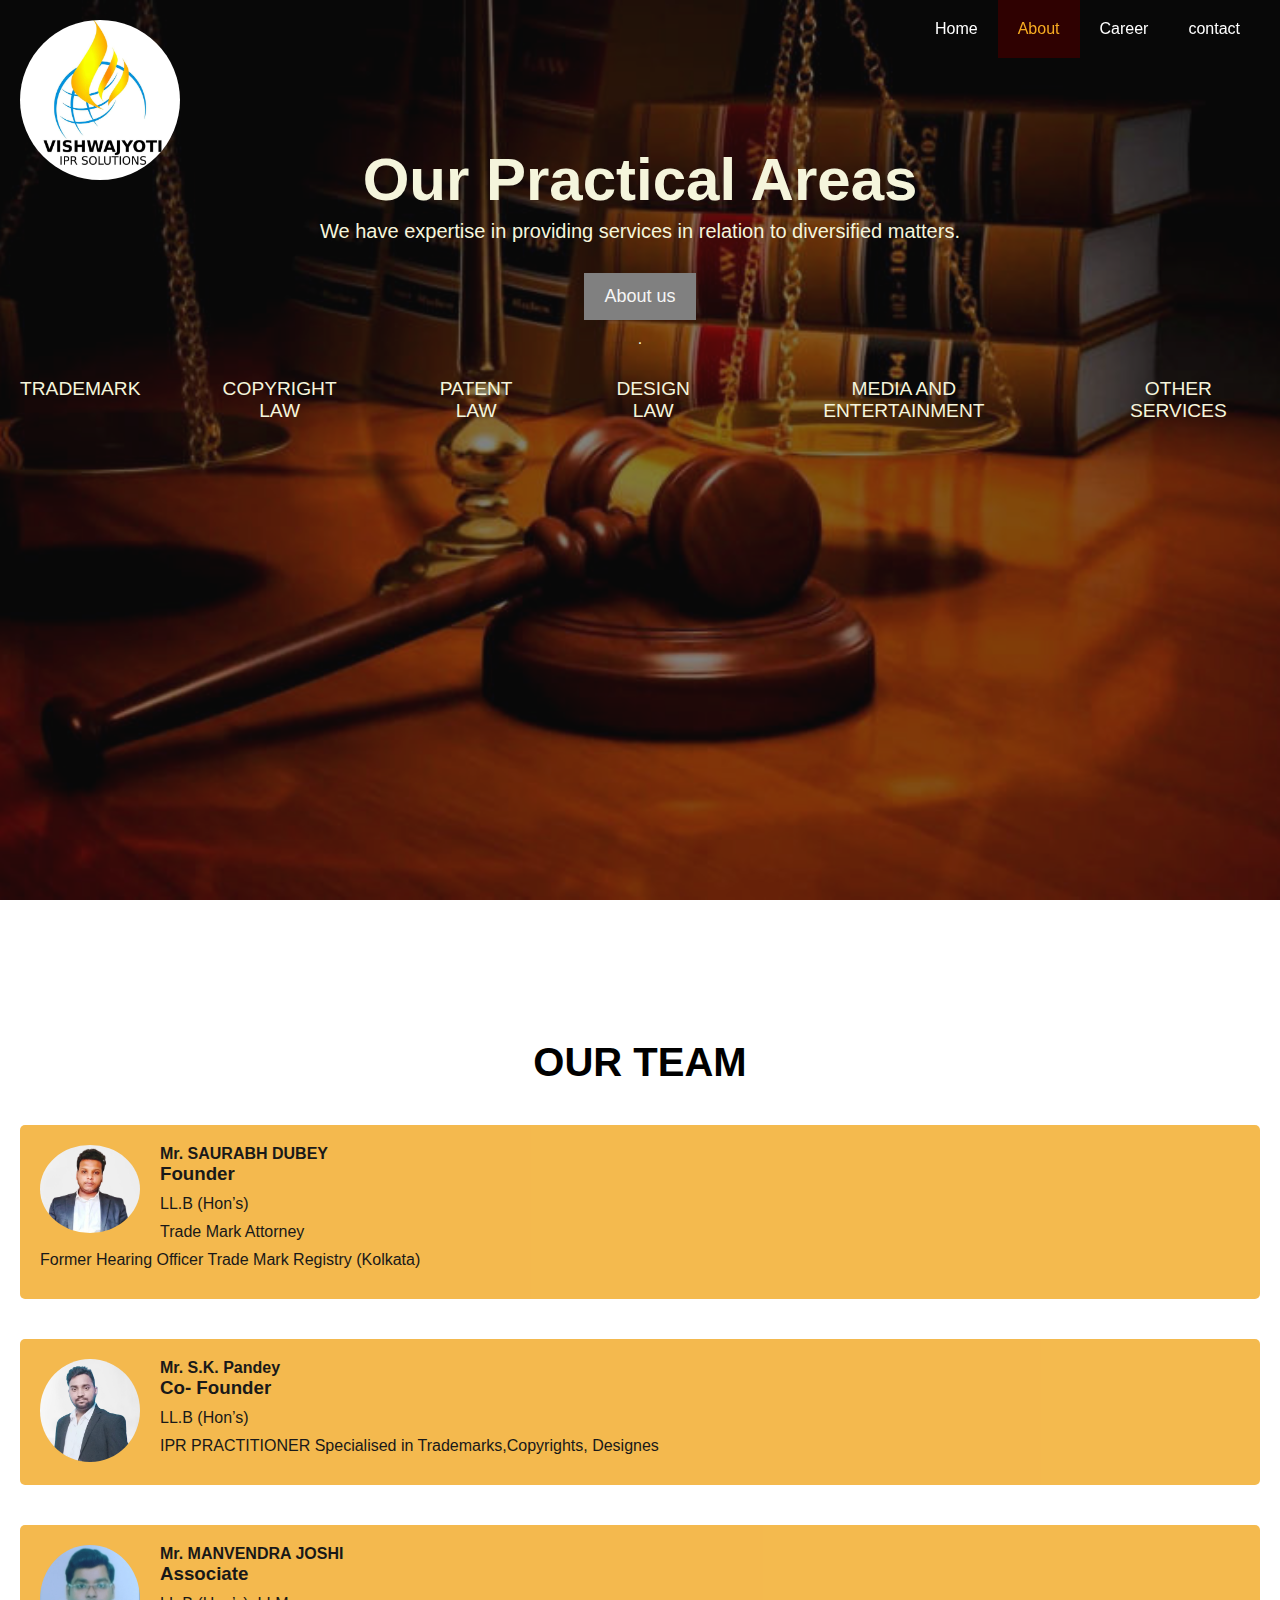
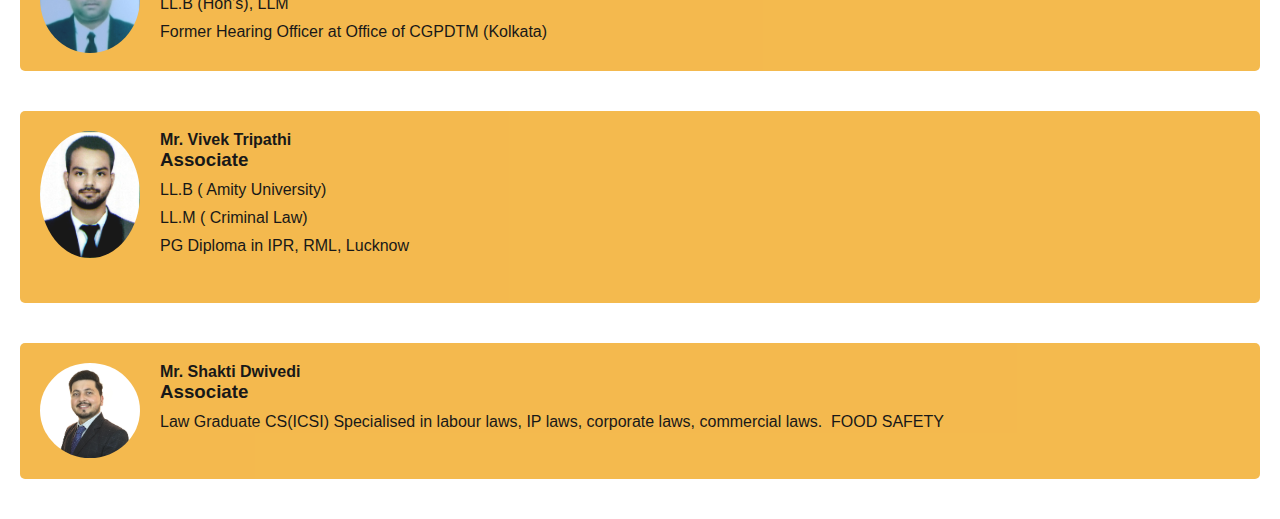
==== about.html @ 02990ebb "about updated" ====
<!DOCTYPE html>
<html lang="en">
  <head>
    <meta charset="UTF-8" />
    <meta http-equiv="X-UA-Compatible" content="IE=edge" />
    <meta name="viewport" content="width=device-width, initial-scale=1.0" />
    <title>VishwaJyoti IPR Solutions</title>
    <link rel="stylesheet" href="css/styles.css" />
  </head>
  <body>
    <header>
      <nav id="navbar">
        <div class="container">
          <h1 class="logo">
            
            <a href="index.html"><img src="./Images/Ipr_logo.jpg" alt="" id="ipr"></a>
          </h1>
          <ul>
            <li>
              <a href="index.html" >Home</a>
            </li>
            <li>
              <a href="about.html" class="current">About</a>
            </li>

            <li>
              <a href="career.html">Career</a>
            </li>

            <li>
              <a href="contact.html">contact</a>
            </li>
          </ul>
        </div>
      </nav>
    </header>

    <section id="first-section">
      <div class="bg-image2">
        <div id="showcase1">
          <div class="container">
            <div class="showcase-content">
              <h1><span class="text-primary4">Our Practical </span>Areas</h1>
              <p class="lead">
                We have expertise in providing services in relation to diversified matters.  
              </p>

              <a class="btn" href="about.html">About us</a>

              <p>.</p>
              <div id="tdm">
                <div>
                  
                    <ul style="list-style: none;">
                      <div id="abt">
                        <div>
                          <li>TRADEMARK</li><span id="sp1">Protection of brand names, logos, and other distinctive identifiers.
                          Trademark infringement and passing off.
                          Trademark registration and renewal.
                          Trademark licensing and assignments.
                          </span>
                        </div>

                        <div>
                          <li>COPYRIGHT LAW</li><span id="sp2">Protection of original works, including literary, musical, dramatic, artistic, and audiovisual works.
                            Copyright infringement and remedies.
                            Fair use and fair dealing doctrines.
                            Copyright licensing and assignments.
                            Moral rights of authors.
                            </span>
                        </div>
                        <div>
                           <li>PATENT LAW</li><span id="sp3">Protection of inventions and processes.
                            Patent infringement and remedies.
                            Patent applications and prosecution.
                            Patent licensing and assignments.
                            </span>
                          </div>
                        <div>
                          <li>DESIGN LAW</li><span id="sp4"> Design law protects a product's unique look from unauthorized copying. It promotes innovation by granting exclusive rights, ensuring creators can profit from their designs while encouraging fair competition.</span>
                        </div>
                        <div><li>MEDIA AND ENTERTAINMENT</li>
                            <div>
                                <ul id="ult">
                                  <li>Advertising Law</li>
                                  <li>Defamation and Privacy Law</li>
                                  <li>Censorship and Freedom of Expression </li>
                                  <li>Media Regulation and Policy</li>
                                  <li>Media Contracts and Agreements</li>
                                  <li>International Media Law</li>
                                </ul>
                           </div>
                        </div>
                        
                        <div> <li>OTHER SERVICES</li></div>
                      </div>
                   
                     </ul>
                 
                </div>
               
              </div>
             
             
            </div>
          </div>
        </div>
      </div>
    </section>

    <div class="clear-floats"></div>

    <section id="testimonials"> 
      <div class="container">
        <h2 class="heading-1">OUR TEAM
          </h2>
          <div id="">
            <div class="testimonial bg-primary" style="height:300%;">
              <img src="./Images/saurabh_pic_pr.png" alt="Person-1"> <h4>Mr. SAURABH DUBEY</h4><h3>Founder </h3>
              <p>LL.B (Hon’s)</p><p> Trade Mark Attorney </p>
              <p>Former Hearing Officer Trade Mark Registry (Kolkata)               
                </p>
               
            </div>
          

            <div class="testimonial bg-primary" style="height:300%;">
              <img src="./Images/sarvesh_pic_pr2.png" alt="Person-1"> <h4>Mr. S.K. Pandey </h4><h3>Co- Founder </h3>
              <p>LL.B (Hon’s)</p>
              <p>IPR PRACTITIONER Specialised in Trademarks,Copyrights, Designes                
                </p>
                
            </div>

            <div class="testimonial bg-primary" style="height:300%;">
              <img src="./Images/manvinder_pic_pr.jpg" alt="Person-1"> <h4>Mr. MANVENDRA JOSHI </h4><h3>Associate </h3>
              <p>LL.B (Hon’s), LLM </p>
              <p>Former Hearing Officer at Office of CGPDTM (Kolkata)               
                </p>
               
            </div>

            <div class="testimonial bg-primary" style="height:300%;">
              <img src="./Images/vivek_profile_pic.png" alt="Person-1"> <h4>Mr. Vivek Tripathi </h4><h3>Associate </h3>
              <p> LL.B ( Amity University)
                </p> <p>LL.M ( Criminal Law)
                </p> <p> PG Diploma in IPR, RML, Lucknow</p>
                
                <br>
            </div>

            <div class="testimonial bg-primary" style="height:300%;">
              <img src="./Images/shakti_pic_pr.jpg" alt="Person-1"> <h4>Mr. Shakti Dwivedi </h4><h3>Associate </h3>
              <p>Law Graduate 
                CS(ICSI) 
                Specialised in labour laws, IP laws, corporate laws, commercial laws. 
                FOOD SAFETY
                </p>
                <br>
            </div>

            <!-- end -->
          </div>
        
      </div>

    </section>

    

    <div class="clear-floats"></div>
    
    <!-- <div>
      <footer id="main-footer1">
        <p>Hotel Ankit IT &copy; 2022, All Rights Reserved</p> Shakti Dwivedi

      </footer> 7A Mohan puram, meharwan Singh purwa mardanpura, Kanpur 208021
    </div> -->
   

  </body>
</html>
---- css/styles.css ----
* {
  margin: 0;
  padding: 0;
  box-sizing: border-box;
}
html,
body {
  font-family: Arial, Helvetica, sans-serif;
}

a {
  color: blue;
  text-decoration: none;
}

h1 {
  padding-bottom: 20px;
}

p {
  margin: 10px 0;
}

.text-primary {
  color: rgb(243, 178, 59);
}

.lead {
  font-size: 20px;
}

.btn {
  color: whitesmoke;
  display: inline-block;
  background-color: gray;
  padding: 13px 20px;
  border: none;
  cursor: pointer;
  font-size: 18px;
}

.btn:hover {
  background-color: rgb(63, 61, 61);
  color: orange;
}

.container {
  margin: auto;
  max-width: 100%;
  padding: 0 20px;
  overflow: auto;
}

.py-1 {
padding: 10px 0;
}

.py-2 {
padding: 20px 0;
}

.py-3 {
padding: 30px 0;
}

.heading-1 {
  font-size: 40px;
}








/* Navbar styles */
#navbar {
  
  color: yellowgreen;
  overflow: auto;
  position: fixed;
  width: 100%;
  
}

#navbar a {
  color: white;
}

#navbar h1 {
  float: left;
  padding-top: 20px;
}

#navbar ul {
  list-style: none;
  float: right;
}

#navbar ul li {
  float: left;
}

#navbar ul li a {
  display: block;
  padding: 20px;
  text-align: center;
}

#navbar ul li a:hover,
#navbar ul li a.current {
  background: rgb(47, 1, 1);
  color: rgb(247, 172, 33);
}

.bg-image {
  height: 80rem;
  
  /*  background: url('../Images/bg-1.jpg');
    background-position: center center;
    background-size: cover;
    background-repeat: no-repeat; */

  background: url("../Images/Ipr_logo.jpg") no-repeat center center/cover;
  /* background-size: cover; */
}

.bg-image1 {
  height: 55vh;
  /*  background: url('../Images/bg-1.jpg');
    background-position: center center;
    background-size: cover;
    background-repeat: no-repeat; */

  /* background: url("../Images/adv_7.jpg") no-repeat center center/cover; */
  background-color: rgb(33, 20, 20);
}

.bg-image2 {
  height: 100vh;
  /*  background: url('../Images/bg-1.jpg');
    background-position: center center;
    background-size: cover;
    background-repeat: no-repeat; */

  background: url("../Images/adv_7.jpg") no-repeat center center/cover;
  /* background-color: rgb(33, 20, 20); */
}

.bg-image3 {
  height: 80em;
  /*  background: url('../Images/bg-1.jpg');
    background-position: center center;
    background-size: cover;
    background-repeat: no-repeat; */

  background: url("../Images/adv_7.jpg") no-repeat center center/cover;
  /* background-color: rgb(33, 20, 20); */
}

#showcase {
  background: rgba(15, 15, 15, 0.527);
  height: 80em;
}



#showcase .showcase-content {
  color: beige;
  text-align: center;
  padding-top: 170px;
}

#showcase .showcase-content h1 {
  font-size: 60px;
  line-height: 20px;
}

#showcase .showcase-content p {
  padding-bottom: 20px;
}

#showcase1 {
  background: rgba(15, 15, 15, 0.527);
  height: 100%;
}

#showcase1 .showcase-content {
  color: beige;
  text-align: center;
  padding-top: 170px;
}

#showcase1 .showcase-content h1 {
  font-size: 60px;
  line-height: 20px;
}

#showcase1 .showcase-content p {
  padding-bottom: 20px;
}

#showcase2 {
  background: rgba(15, 15, 15, 0.527);
  height: 100%;
}

#showcase2 .showcase-content {
  color: beige;
  text-align: center;
  padding-top: 170px;
}

#showcase2 .showcase-content h1 {
  font-size: 60px;
  line-height: 20px;
}

#showcase2 .showcase-content p {
  padding-bottom: 20px;
}

#showcase3 {
  background: rgba(15, 15, 15, 0.527);
  height: 100%;
}

#showcase3 .showcase-content {
  color: beige;
  text-align: center;
  padding-top: 170px;
}

#showcase3 .showcase-content h1 {
  font-size: 60px;
  line-height: 20px;
}

#showcase3 .showcase-content p {
  padding-bottom: 20px;
}

/* Home info Section */

#home-info {
    height: 400px;
}

#home-info .info-img {
    height: 100%;
    width: 50%;
    background: url("../Images/adv_4.jpg") no-repeat center center/cover;
    float: left;
   
}

#home-info .info-img1 {
  height: 100%;
  width: 50%;
  background: url("../Images/adv_4.jpg") no-repeat center center/cover;
  float: right;
 
}

#home-info .info-img2 {
  height: 100%;
  width: 50%;
  /* background: url("../Images/adv_4.jpg") no-repeat center center/cover; */
  background-color: white;
  float: right;
 
}

#home-info .info-content {
    height: 100%;
    width: 50%;
    float: right;
    text-align: center;
    padding: 50px 30px;
    overflow: hidden;
}

#home-info .info-content p {
    padding-bottom: 30px;
}



.bg-dark {
    background-color: rgb(58, 17, 17);
    color: azure;
}

.bg-dark1 {
  background-color: white;
  color: rgb(58, 17, 17);
}

.bg-primary {
  background-color: rgb(243, 178, 59);
  
  
}

#prs {

  height: 300%;
  
}

.btn-light {
    background-color: beige;
    color: gray;
}

/* Features */

.box {
  float:left;
  width: 33.3%;
  
  padding: 50px;
  text-align: center;
}

.box img {
  height: 20em;
  width: 56%;
  border-radius: 5%;
  
}

.clear-floats {
  clear:both;
}

/* About-info */
#about-info .info-left {
  width: 50%;
  height: 100%;
  float: left;
  background-color: red;
}

#about-info .info-right {
  width: 50%;
  height: 100%;
  float: right;
  animation: rotate 10s linear infinite;
  
}

#about-info {
  background-color: red;
}

@keyframes rotate {
  0% { transform: rotateY(0deg); }
  100% { transform: rotateY(360deg);}
}



#about-info .info-right img {
  display: block;
  width: 70%;
  border-radius: 50%;
  margin: auto;
  
}

/* Testimonials */
#testimonials {
  height: 600px;
  padding-top: 100px;
  background: url("../Images/bg-4.jpg") no-repeat center center/cover;
  
}

#testimonials h2 {
  text-align: center;
  padding: 40px;
}

#testimonials .testimonial {
  padding: 20px;
  margin-bottom: 40px;
  border-radius: 5px;
  opacity: 0.9;
  height: 140px;
}

#testimonials .testimonial img {
  width: 100px;
  border-radius: 50%;
  float: left;
  margin-right: 20px;
  transition: transform 1s ease;
}

#testimonials .testimonial img:hover {
  transform: scale(1.3);
}





/* Contact form */

#contact-form .form-group {
  margin-bottom: 20px;
}

#contact-form label {
  display: block;
  margin-bottom: 5px;
}

#contact-form input,
#contact-form textarea {
  width: 100%;
  padding: 10px;
  border: 1px solid gray;
}

#contact-form textarea {
  height: 200px;
}

#contact-form input:focus {
  outline: none;
  border: 5px solid orangered;
}

.container .form-group select {
  width: 100%;
  padding: 10px;
  border-radius: 5px;
  border:rgb(63, 61, 61) 1px solid;
}

#contact-info {
  background-color: #333;
}


#code{
  display: inline-block;
  width: 30%;
  
 } 
 
 
 
 #phone{
   display: inline-block;
   width: 65%;
 }



/*Footer*/

.box3 {
  margin-top:  40px;
  background-color: #333;
}

#main-footer {
  background-color: grey;
  color: white;
  text-align: center;
  padding: 20px;
  position: sticky;
  margin-bottom: 0px;
  
}

#main-footer1 {
  position: absolute;
  bottom: 0;
  width: 100%;
  background-color: #f1f1f1;
  text-align: center;
  padding: 10px;
  
}

marquee {
  margin-top: 0%;
  font-size: 100%;
  color: orange;
  padding-bottom: 2%;
  
}

#ipr {
  height: 5em;
  border-radius: 50%;
  
}

#adc {
  margin-top: 2%;
  border-radius: 50%;
  width: 40%;
  height: 80%;
}

#txt {
  font-size: 5rem;
}

#txtt {
  font-size: 2rem;
}

#abs {
  position: absolute;
  height: 100rem;
  width: 100vh;
  position: relative;
}

#lgg {
  height: 1em;
  border-radius: 50%;
  border: 9px solid orange;

}

#lggg {
  height: 2em;
  border-radius: 50%;
  border: 2px solid orange;
  margin-left: 5%;

}

#tdm {
  /* border: 2px solid white; */
  font-size: larger;
}

#abt {
  display: flex;
  flex-direction: row;
  gap: 5%;
}

div > span {
  display: none;
}

#ult {
  display: none;
  padding: 5%;
}




#abt div > span {
  display: none;
  
  top: 100%; /* Adjust as needed */
  left: 0; /* Adjust as needed */
 
  padding: 4%;
  border: 1px solid #ccc;
  
}

#abt div:hover > span, #abt div:hover > div > ul#ult {
  display: block;
}
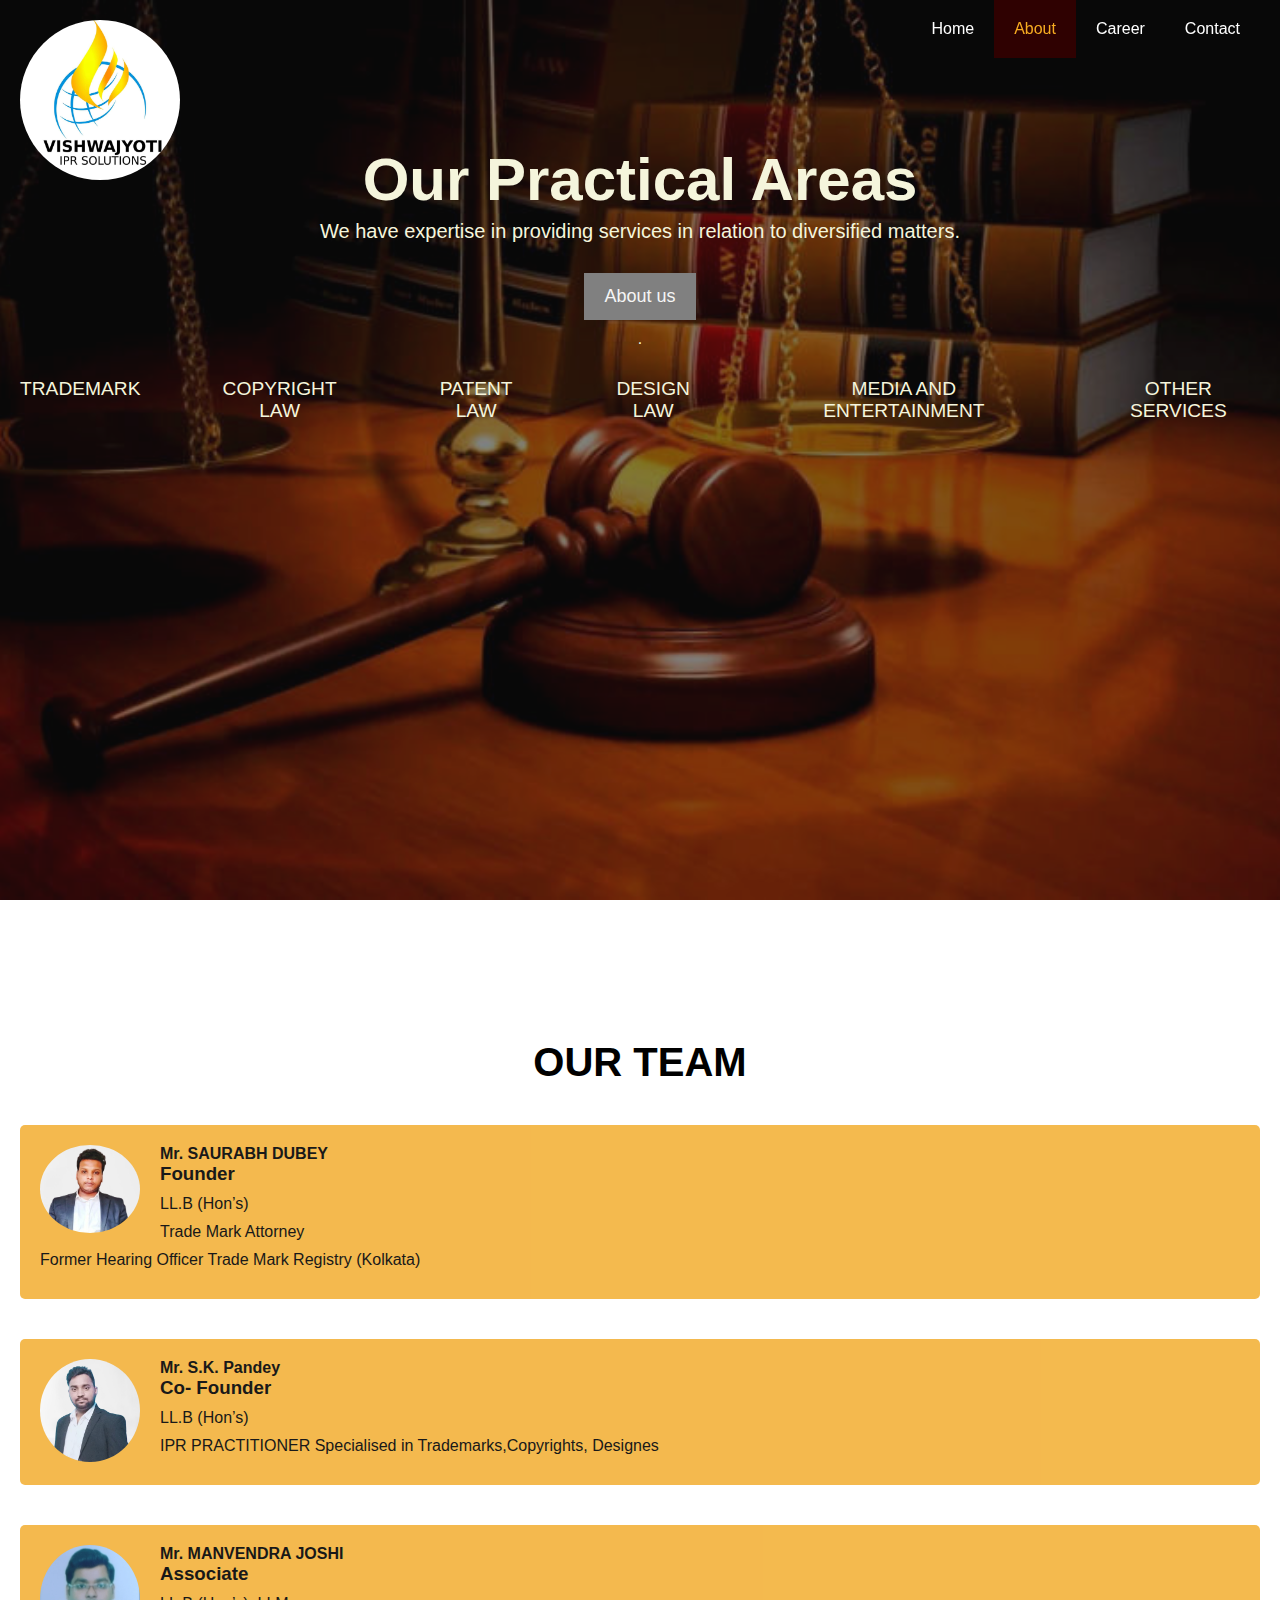
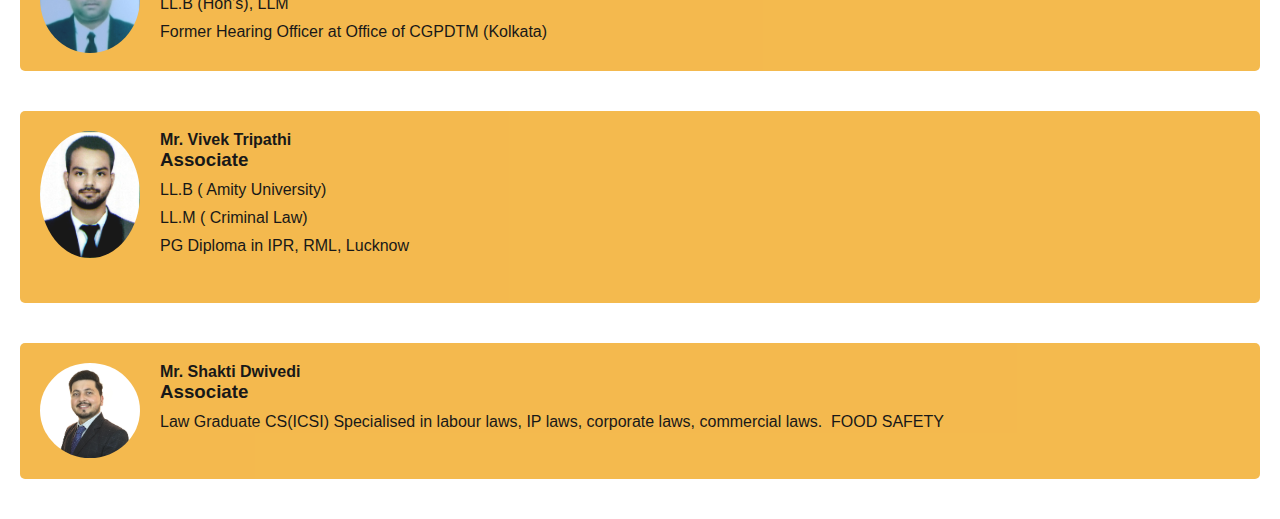
==== commit d68497ac: "link updated" ====
--- a/about.html
+++ b/about.html
@@ -28,7 +28,7 @@
             </li>
 
             <li>
-              <a href="contact.html">contact</a>
+              <a href="contact.html">Contact</a>
             </li>
           </ul>
         </div>
@@ -91,7 +91,7 @@
                                 </ul>
                            </div>
                         </div>
-                        
+
                         <div> <li>OTHER SERVICES</li></div>
                       </div>
                    
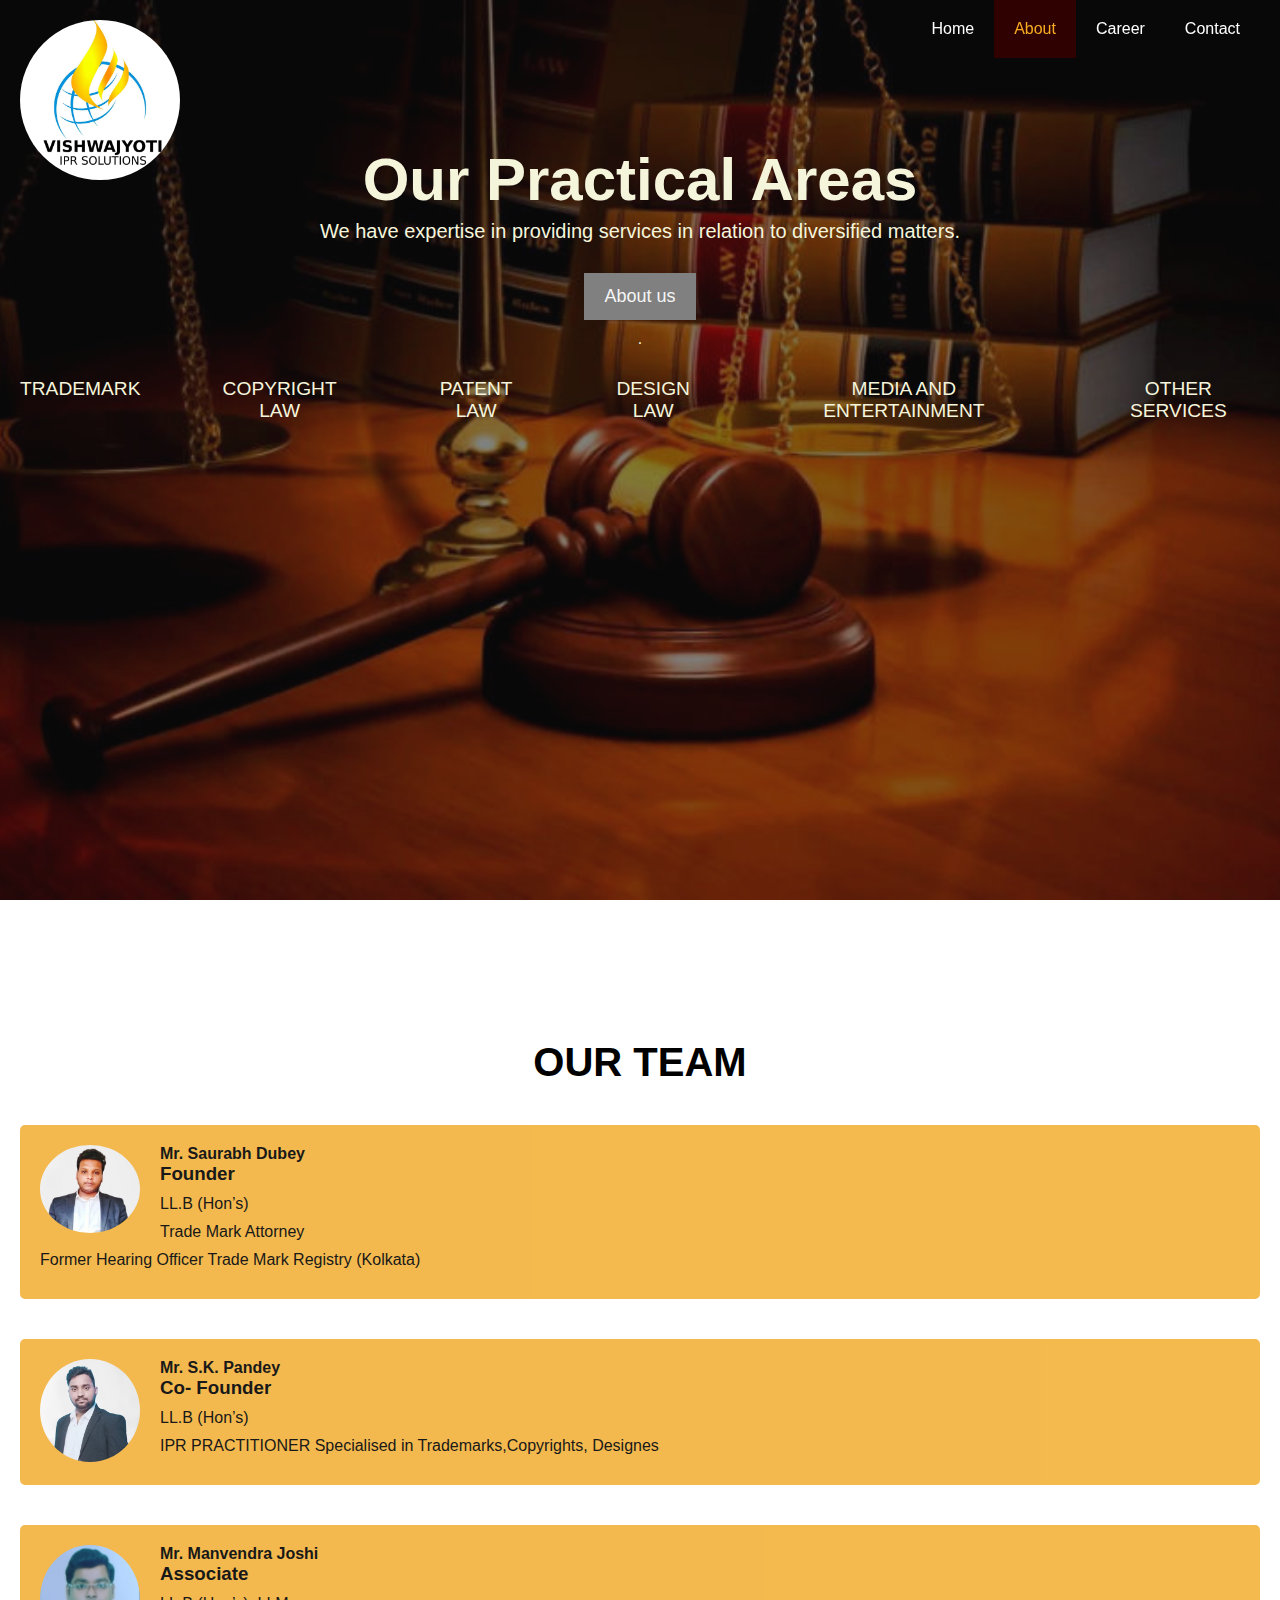
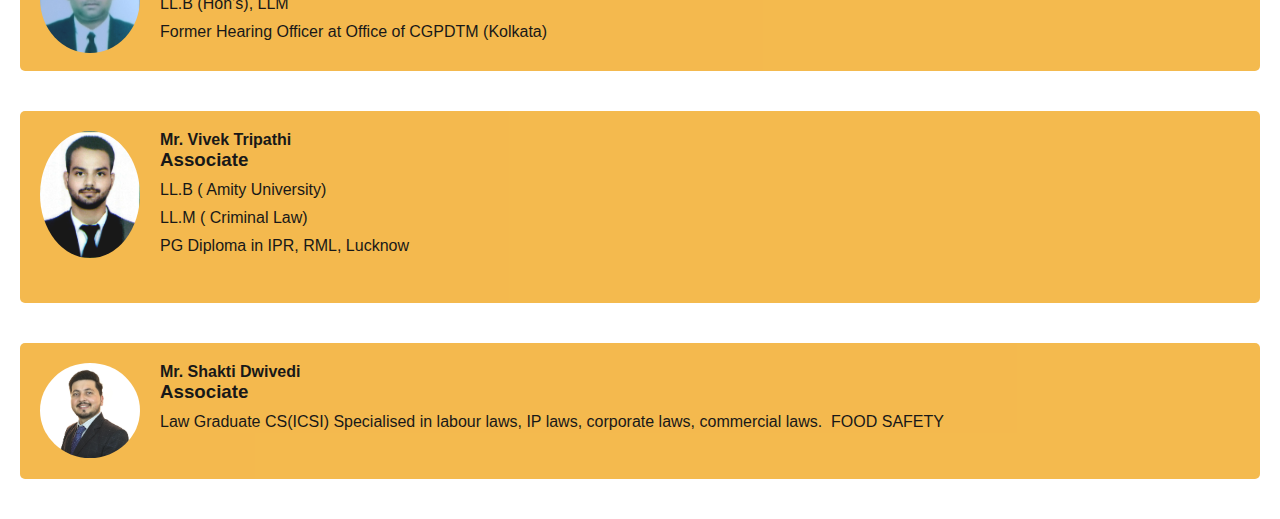
==== commit 62fad14a: "name updated" ====
--- a/about.html
+++ b/about.html
@@ -54,30 +54,31 @@
                     <ul style="list-style: none;">
                       <div id="abt">
                         <div>
-                          <li>TRADEMARK</li><span id="sp1">Protection of brand names, logos, and other distinctive identifiers.
-                          Trademark infringement and passing off.
-                          Trademark registration and renewal.
-                          Trademark licensing and assignments.
+                          <li>TRADEMARK</li><span id="sp1">Protection of brand names, logos, and other distinctive identifiers. <br>
+                          Trademark infringement and passing off. <br>
+                          Trademark Registration and Renewal. <br>
+                          Trademark Licensing and Assignments.
                           </span>
                         </div>
 
                         <div>
-                          <li>COPYRIGHT LAW</li><span id="sp2">Protection of original works, including literary, musical, dramatic, artistic, and audiovisual works.
-                            Copyright infringement and remedies.
-                            Fair use and fair dealing doctrines.
-                            Copyright licensing and assignments.
+                          <li>COPYRIGHT LAW</li><span id="sp2">Protection of original works, including literary, musical, dramatic, artistic, and audiovisual works. <br>
+                            Copyright infringement and remedies. <br>
+                            Fair use and fair dealing doctrines. <br>
+                            Copyright licensing and assignments. <br>                            
                             Moral rights of authors.
                             </span>
                         </div>
                         <div>
-                           <li>PATENT LAW</li><span id="sp3">Protection of inventions and processes.
-                            Patent infringement and remedies.
-                            Patent applications and prosecution.
-                            Patent licensing and assignments.
+                           <li>PATENT LAW</li><span id="sp3">Protection of inventions and processes. <br>
+                            Patent infringement and remedies. <br>
+                            Patent applications and prosecution. <br> 
+                            Patent licensing and assignments. <br>
                             </span>
                           </div>
                         <div>
-                          <li>DESIGN LAW</li><span id="sp4"> Design law protects a product's unique look from unauthorized copying. It promotes innovation by granting exclusive rights, ensuring creators can profit from their designs while encouraging fair competition.</span>
+                          <li>DESIGN LAW</li><span id="sp4"> Design law protects a product's unique look from unauthorized copying. <br>
+                             It promotes innovation by granting exclusive rights, ensuring creators can profit from their designs while encouraging fair competition.</span>
                         </div>
                         <div><li>MEDIA AND ENTERTAINMENT</li>
                             <div>
@@ -92,7 +93,13 @@
                            </div>
                         </div>
 
-                        <div> <li>OTHER SERVICES</li></div>
+                        <div> <li>OTHER SERVICES</li><span id="">GST Certificate   <br>                         
+                          ISO Certificate.  <br>                      
+                          Msme Certificate.      <br>                                 
+                          FSSAI for Manufacturing.     <br>            
+                           IEC Certificate
+                          </span>
+                        </div>
                       </div>
                    
                      </ul>
@@ -116,7 +123,7 @@
           </h2>
           <div id="">
             <div class="testimonial bg-primary" style="height:300%;">
-              <img src="./Images/saurabh_pic_pr.png" alt="Person-1"> <h4>Mr. SAURABH DUBEY</h4><h3>Founder </h3>
+              <img src="./Images/saurabh_pic_pr.png" alt="Person-1"> <h4>Mr. Saurabh Dubey</h4><h3>Founder </h3>
               <p>LL.B (Hon’s)</p><p> Trade Mark Attorney </p>
               <p>Former Hearing Officer Trade Mark Registry (Kolkata)               
                 </p>
@@ -133,7 +140,7 @@
             </div>
 
             <div class="testimonial bg-primary" style="height:300%;">
-              <img src="./Images/manvinder_pic_pr.jpg" alt="Person-1"> <h4>Mr. MANVENDRA JOSHI </h4><h3>Associate </h3>
+              <img src="./Images/manvinder_pic_pr.jpg" alt="Person-1"> <h4>Mr. Manvendra Joshi </h4><h3>Associate </h3>
               <p>LL.B (Hon’s), LLM </p>
               <p>Former Hearing Officer at Office of CGPDTM (Kolkata)               
                 </p>
--- a/css/styles.css
+++ b/css/styles.css
@@ -122,7 +122,7 @@
     background-size: cover;
     background-repeat: no-repeat; */
 
-  background: url("../Images/Ipr_logo.jpg") no-repeat center center/cover;
+  background: url("../Images/adv_7.jpg") no-repeat center center/cover;
   /* background-size: cover; */
 }
 
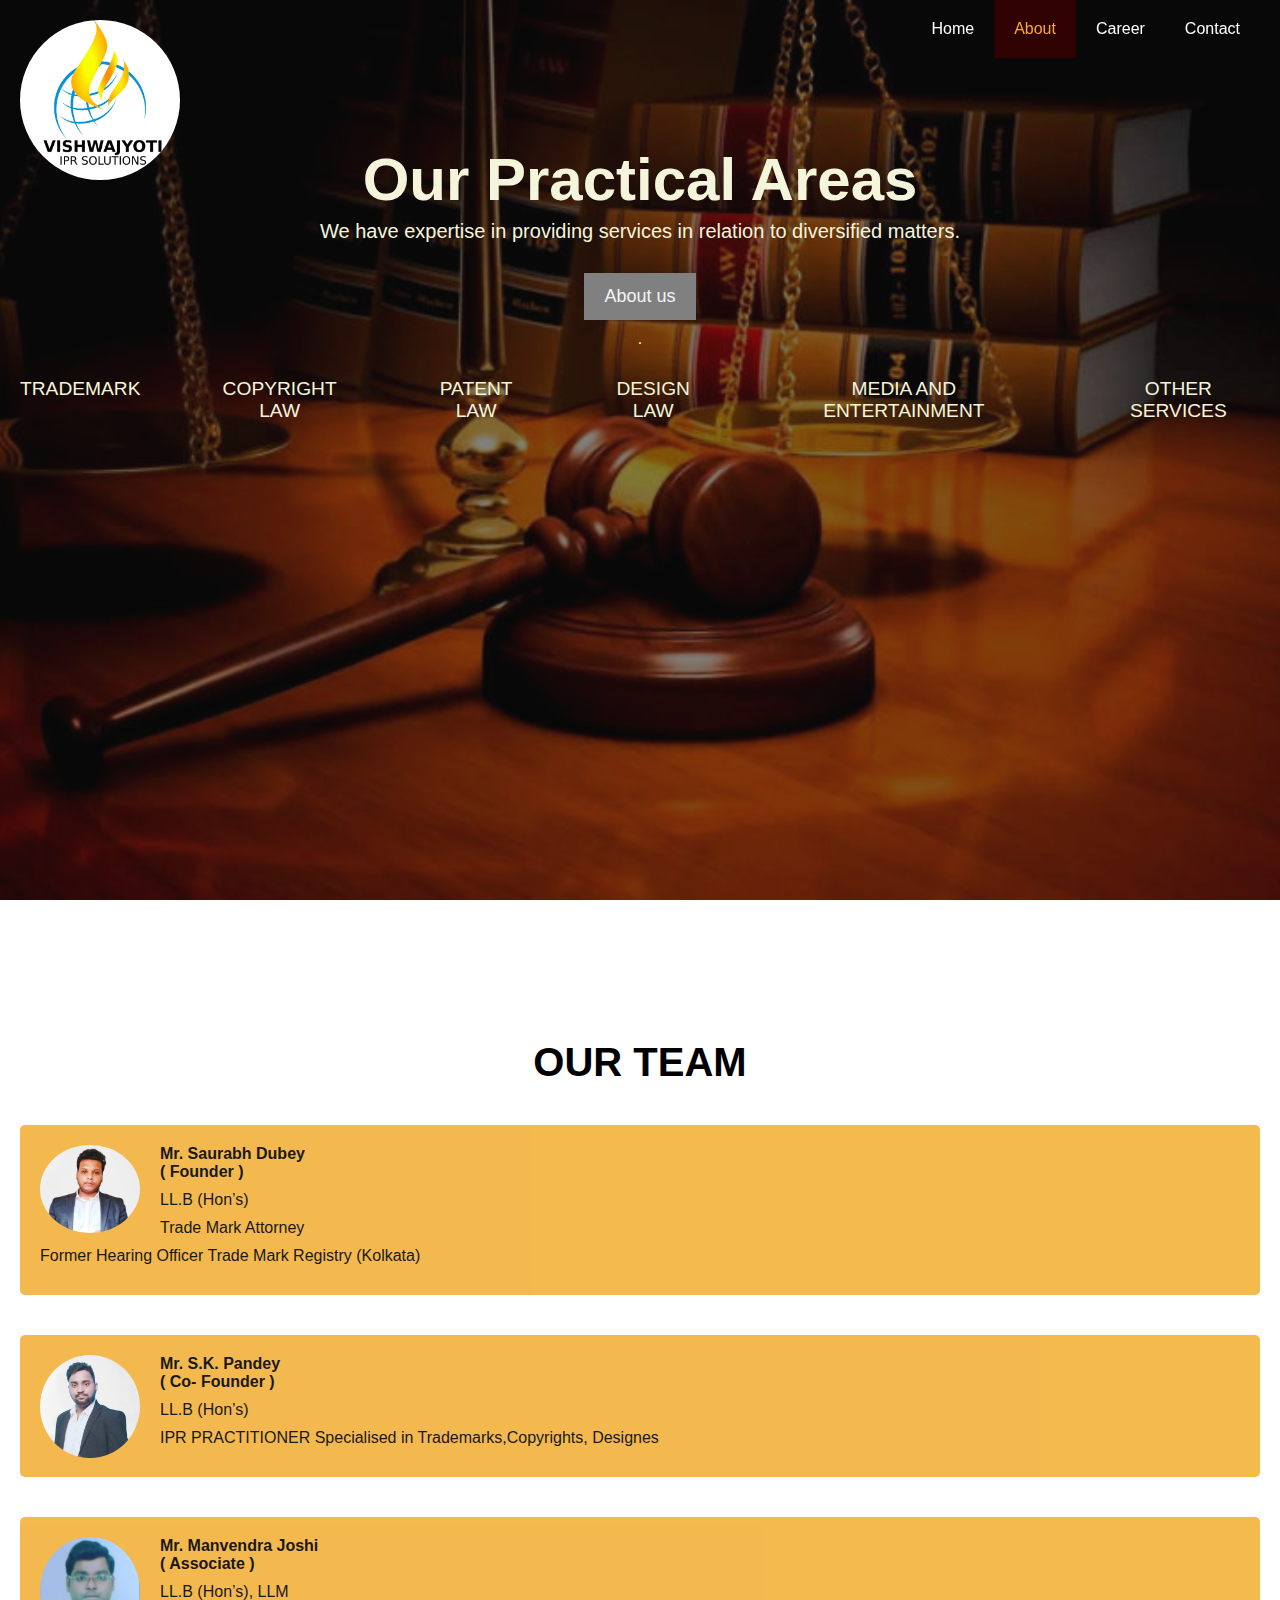
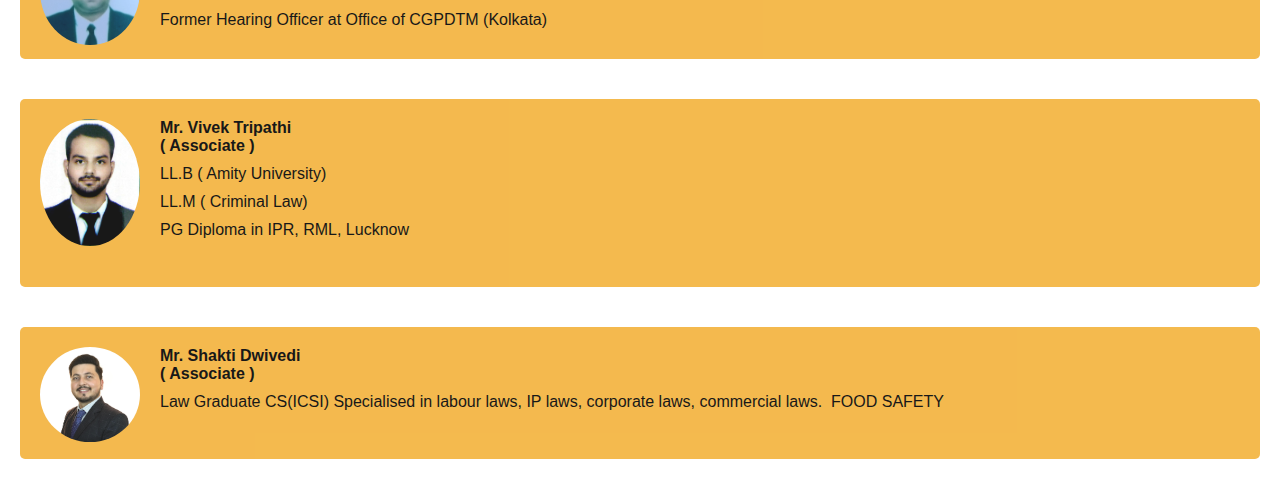
==== commit 22e2c95b: "name updated" ====
--- a/about.html
+++ b/about.html
@@ -80,17 +80,13 @@
                           <li>DESIGN LAW</li><span id="sp4"> Design law protects a product's unique look from unauthorized copying. <br>
                              It promotes innovation by granting exclusive rights, ensuring creators can profit from their designs while encouraging fair competition.</span>
                         </div>
-                        <div><li>MEDIA AND ENTERTAINMENT</li>
-                            <div>
-                                <ul id="ult">
-                                  <li>Advertising Law</li>
-                                  <li>Defamation and Privacy Law</li>
-                                  <li>Censorship and Freedom of Expression </li>
-                                  <li>Media Regulation and Policy</li>
-                                  <li>Media Contracts and Agreements</li>
-                                  <li>International Media Law</li>
-                                </ul>
-                           </div>
+                        <div><li>MEDIA AND ENTERTAINMENT</li> <span>Performance Rights <br>
+                          Content Regulations <br>
+                           Licensing <br>
+                           Censorship and Regulation
+
+                        </span>
+                           
                         </div>
 
                         <div> <li>OTHER SERVICES</li><span id="">GST Certificate   <br>                         
@@ -123,7 +119,7 @@
           </h2>
           <div id="">
             <div class="testimonial bg-primary" style="height:300%;">
-              <img src="./Images/saurabh_pic_pr.png" alt="Person-1"> <h4>Mr. Saurabh Dubey</h4><h3>Founder </h3>
+              <img src="./Images/saurabh_pic_pr.png" alt="Person-1"> <h4>Mr. Saurabh Dubey</h4><h4>( Founder )</h4>
               <p>LL.B (Hon’s)</p><p> Trade Mark Attorney </p>
               <p>Former Hearing Officer Trade Mark Registry (Kolkata)               
                 </p>
@@ -132,7 +128,7 @@
           
 
             <div class="testimonial bg-primary" style="height:300%;">
-              <img src="./Images/sarvesh_pic_pr2.png" alt="Person-1"> <h4>Mr. S.K. Pandey </h4><h3>Co- Founder </h3>
+              <img src="./Images/sarvesh_pic_pr2.png" alt="Person-1"> <h4>Mr. S.K. Pandey </h4><h4>( Co- Founder )</h4>
               <p>LL.B (Hon’s)</p>
               <p>IPR PRACTITIONER Specialised in Trademarks,Copyrights, Designes                
                 </p>
@@ -140,7 +136,7 @@
             </div>
 
             <div class="testimonial bg-primary" style="height:300%;">
-              <img src="./Images/manvinder_pic_pr.jpg" alt="Person-1"> <h4>Mr. Manvendra Joshi </h4><h3>Associate </h3>
+              <img src="./Images/manvinder_pic_pr.jpg" alt="Person-1"> <h4>Mr. Manvendra Joshi </h4><h4>( Associate )</h4>
               <p>LL.B (Hon’s), LLM </p>
               <p>Former Hearing Officer at Office of CGPDTM (Kolkata)               
                 </p>
@@ -148,7 +144,7 @@
             </div>
 
             <div class="testimonial bg-primary" style="height:300%;">
-              <img src="./Images/vivek_profile_pic.png" alt="Person-1"> <h4>Mr. Vivek Tripathi </h4><h3>Associate </h3>
+              <img src="./Images/vivek_profile_pic.png" alt="Person-1"> <h4>Mr. Vivek Tripathi </h4><h4>( Associate )</h4>
               <p> LL.B ( Amity University)
                 </p> <p>LL.M ( Criminal Law)
                 </p> <p> PG Diploma in IPR, RML, Lucknow</p>
@@ -157,7 +153,7 @@
             </div>
 
             <div class="testimonial bg-primary" style="height:300%;">
-              <img src="./Images/shakti_pic_pr.jpg" alt="Person-1"> <h4>Mr. Shakti Dwivedi </h4><h3>Associate </h3>
+              <img src="./Images/shakti_pic_pr.jpg" alt="Person-1"> <h4>Mr. Shakti Dwivedi </h4><h4>( Associate )</h4>
               <p>Law Graduate 
                 CS(ICSI) 
                 Specialised in labour laws, IP laws, corporate laws, commercial laws. 
--- a/css/styles.css
+++ b/css/styles.css
@@ -115,14 +115,14 @@
 }
 
 .bg-image {
-  height: 80rem;
+  height: 100vh;
   
   /*  background: url('../Images/bg-1.jpg');
     background-position: center center;
     background-size: cover;
     background-repeat: no-repeat; */
 
-  background: url("../Images/adv_7.jpg") no-repeat center center/cover;
+  background: url("../Images/adv_4.jpg") no-repeat center center/cover;
   /* background-size: cover; */
 }
 
@@ -161,7 +161,7 @@
 
 #showcase {
   background: rgba(15, 15, 15, 0.527);
-  height: 80em;
+  height: 100vh;
 }
 
 
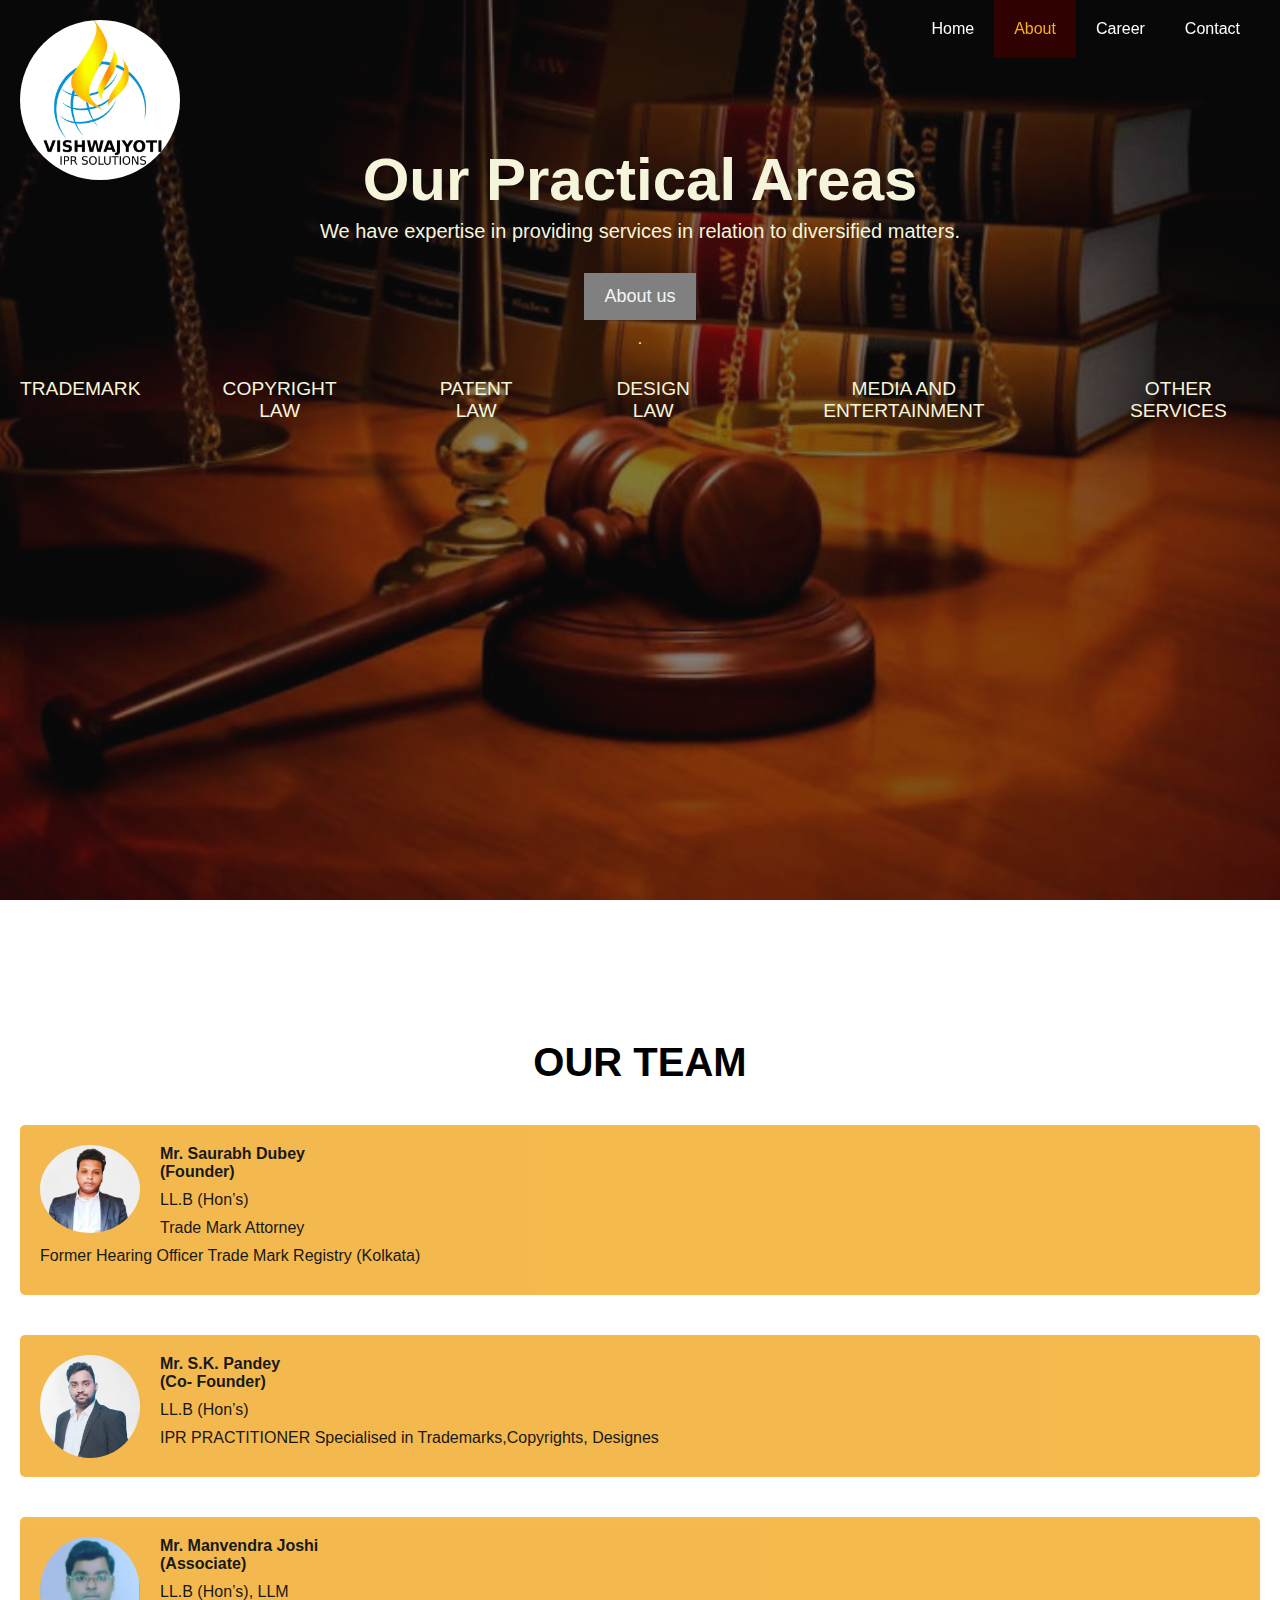
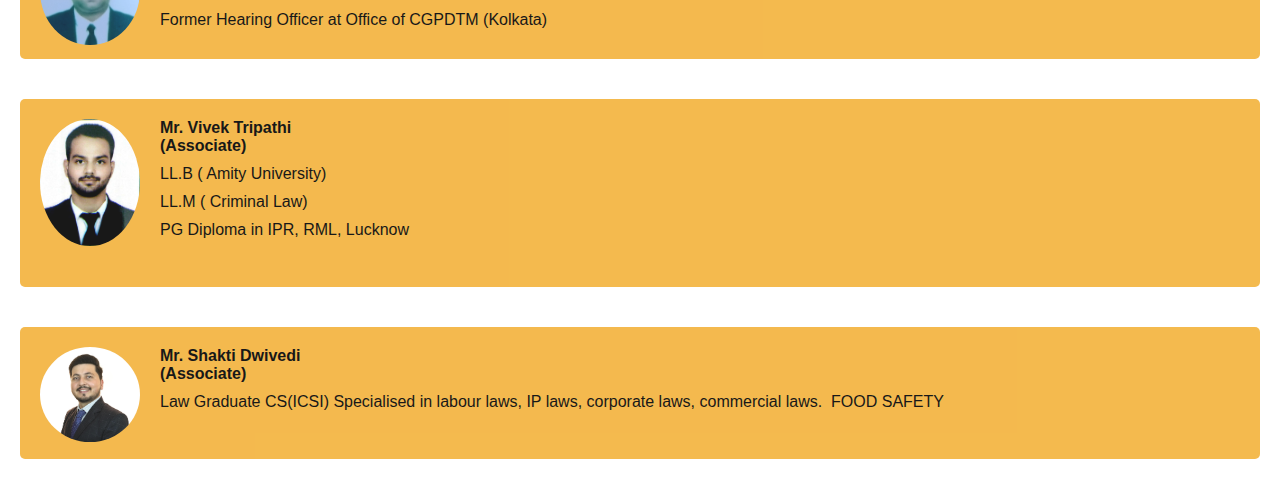
==== commit ba2fc3df: "pic updated" ====
--- a/about.html
+++ b/about.html
@@ -119,7 +119,7 @@
           </h2>
           <div id="">
             <div class="testimonial bg-primary" style="height:300%;">
-              <img src="./Images/saurabh_pic_pr.png" alt="Person-1"> <h4>Mr. Saurabh Dubey</h4><h4>( Founder )</h4>
+              <img src="./Images/saurabh_pic_pr.png" alt="Person-1"> <h4>Mr. Saurabh Dubey</h4><h4>(Founder)</h4>
               <p>LL.B (Hon’s)</p><p> Trade Mark Attorney </p>
               <p>Former Hearing Officer Trade Mark Registry (Kolkata)               
                 </p>
@@ -128,7 +128,7 @@
           
 
             <div class="testimonial bg-primary" style="height:300%;">
-              <img src="./Images/sarvesh_pic_pr2.png" alt="Person-1"> <h4>Mr. S.K. Pandey </h4><h4>( Co- Founder )</h4>
+              <img src="./Images/sarvesh_pic_pr2.png" alt="Person-1"> <h4>Mr. S.K. Pandey </h4><h4>(Co- Founder)</h4>
               <p>LL.B (Hon’s)</p>
               <p>IPR PRACTITIONER Specialised in Trademarks,Copyrights, Designes                
                 </p>
@@ -136,7 +136,7 @@
             </div>
 
             <div class="testimonial bg-primary" style="height:300%;">
-              <img src="./Images/manvinder_pic_pr.jpg" alt="Person-1"> <h4>Mr. Manvendra Joshi </h4><h4>( Associate )</h4>
+              <img src="./Images/manvinder_pic_pr.jpg" alt="Person-1"> <h4>Mr. Manvendra Joshi </h4><h4>(Associate)</h4>
               <p>LL.B (Hon’s), LLM </p>
               <p>Former Hearing Officer at Office of CGPDTM (Kolkata)               
                 </p>
@@ -144,7 +144,7 @@
             </div>
 
             <div class="testimonial bg-primary" style="height:300%;">
-              <img src="./Images/vivek_profile_pic.png" alt="Person-1"> <h4>Mr. Vivek Tripathi </h4><h4>( Associate )</h4>
+              <img src="./Images/vivek_profile_pic.png" alt="Person-1"> <h4>Mr. Vivek Tripathi </h4><h4>(Associate)</h4>
               <p> LL.B ( Amity University)
                 </p> <p>LL.M ( Criminal Law)
                 </p> <p> PG Diploma in IPR, RML, Lucknow</p>
@@ -153,7 +153,7 @@
             </div>
 
             <div class="testimonial bg-primary" style="height:300%;">
-              <img src="./Images/shakti_pic_pr.jpg" alt="Person-1"> <h4>Mr. Shakti Dwivedi </h4><h4>( Associate )</h4>
+              <img src="./Images/shakti_pic_pr.jpg" alt="Person-1"> <h4>Mr. Shakti Dwivedi </h4><h4>(Associate)</h4>
               <p>Law Graduate 
                 CS(ICSI) 
                 Specialised in labour laws, IP laws, corporate laws, commercial laws. 
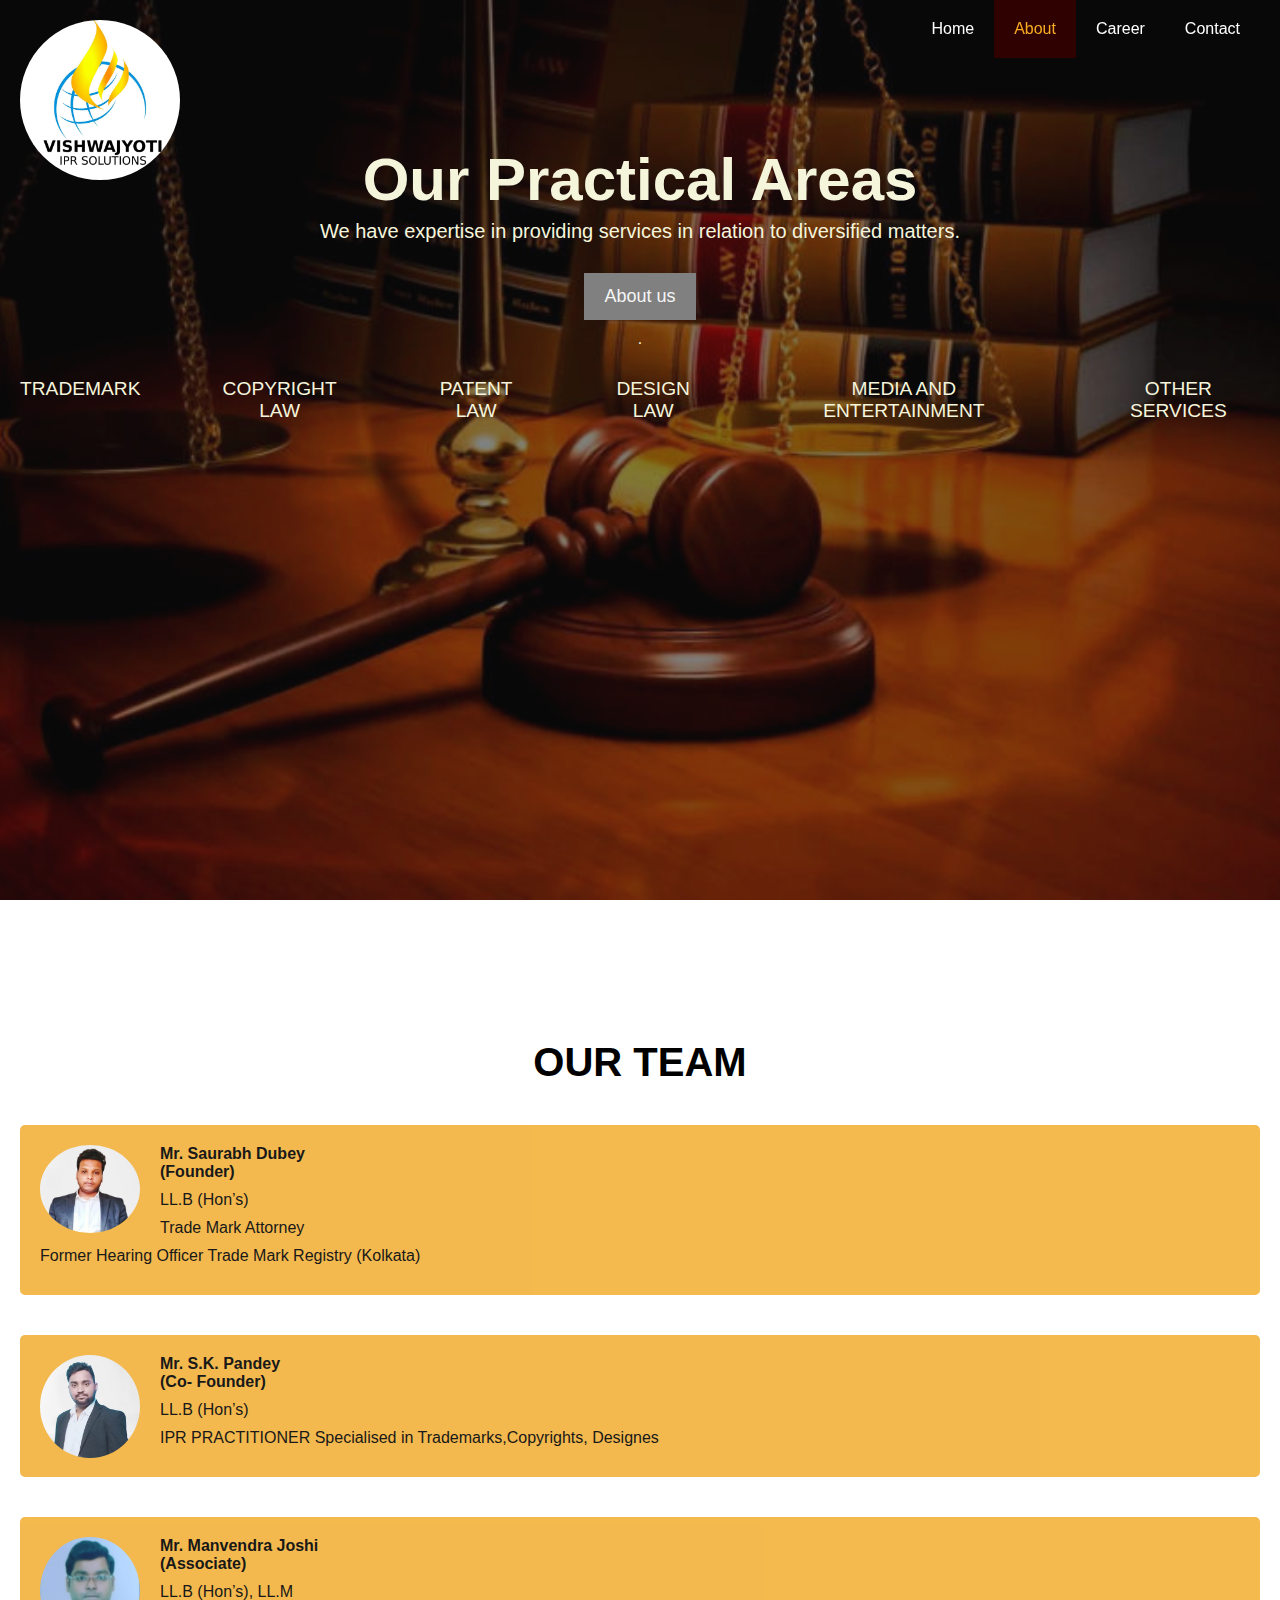
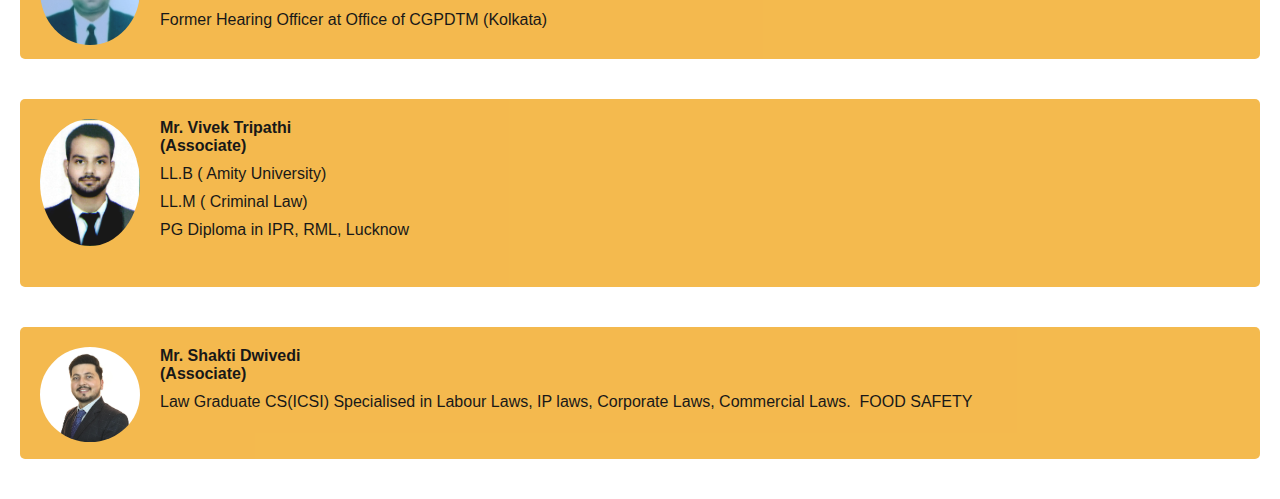
==== commit 4a5362d6: "pic updated" ====
--- a/about.html
+++ b/about.html
@@ -137,7 +137,7 @@
 
             <div class="testimonial bg-primary" style="height:300%;">
               <img src="./Images/manvinder_pic_pr.jpg" alt="Person-1"> <h4>Mr. Manvendra Joshi </h4><h4>(Associate)</h4>
-              <p>LL.B (Hon’s), LLM </p>
+              <p>LL.B (Hon’s), LL.M </p>
               <p>Former Hearing Officer at Office of CGPDTM (Kolkata)               
                 </p>
                
@@ -156,7 +156,7 @@
               <img src="./Images/shakti_pic_pr.jpg" alt="Person-1"> <h4>Mr. Shakti Dwivedi </h4><h4>(Associate)</h4>
               <p>Law Graduate 
                 CS(ICSI) 
-                Specialised in labour laws, IP laws, corporate laws, commercial laws. 
+                Specialised in Labour Laws, IP laws, Corporate Laws, Commercial Laws. 
                 FOOD SAFETY
                 </p>
                 <br>
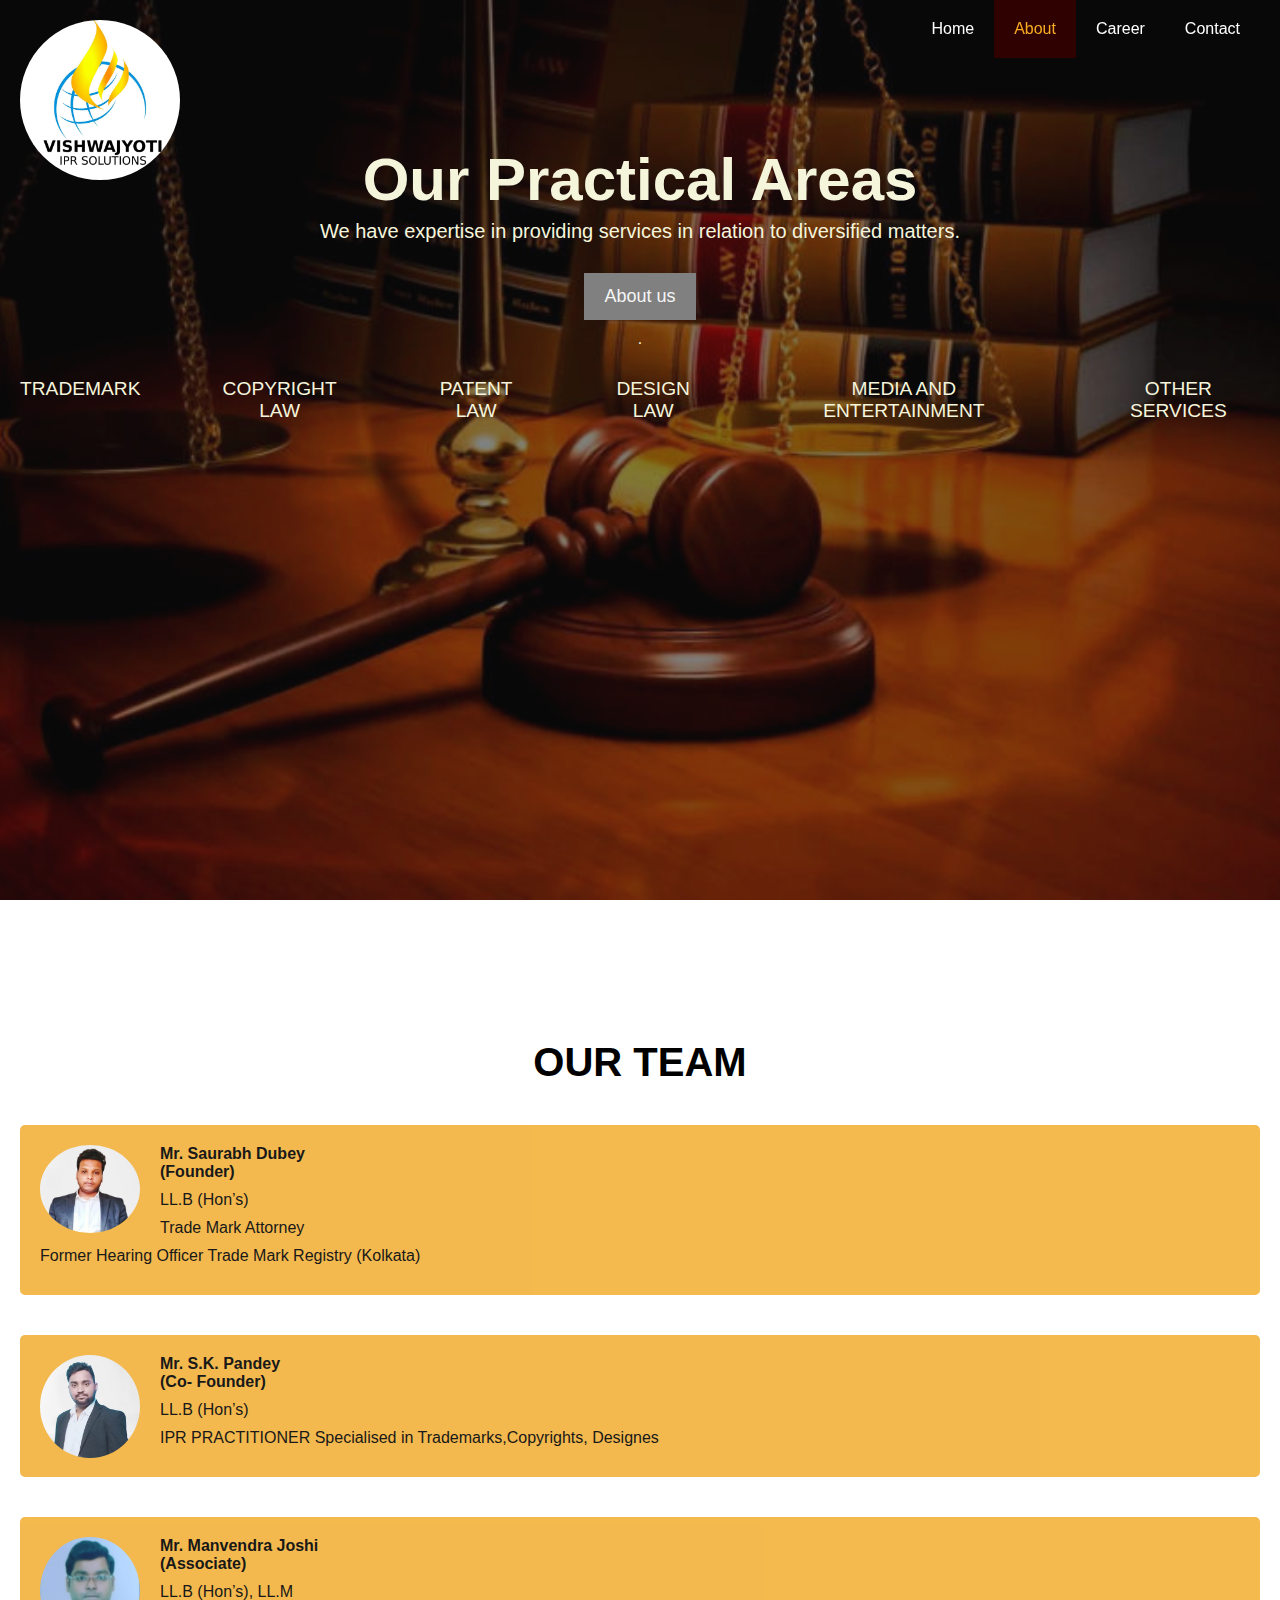
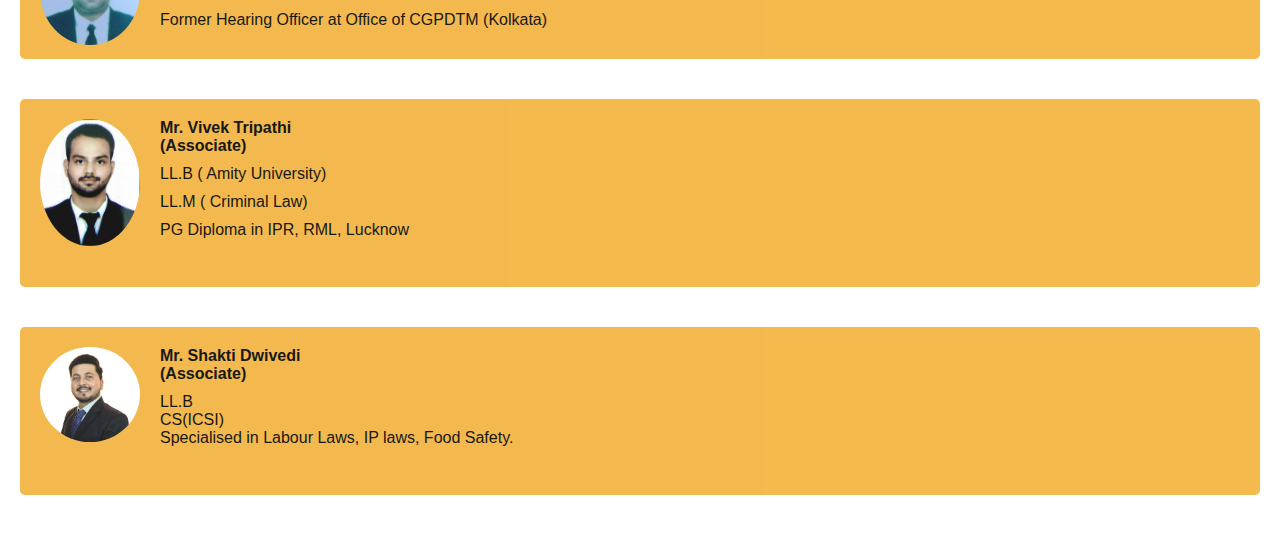
==== commit 5af83c39: "degree updated" ====
--- a/about.html
+++ b/about.html
@@ -154,10 +154,10 @@
 
             <div class="testimonial bg-primary" style="height:300%;">
               <img src="./Images/shakti_pic_pr.jpg" alt="Person-1"> <h4>Mr. Shakti Dwivedi </h4><h4>(Associate)</h4>
-              <p>Law Graduate 
-                CS(ICSI) 
-                Specialised in Labour Laws, IP laws, Corporate Laws, Commercial Laws. 
-                FOOD SAFETY
+              <p>LL.B <br> 
+                CS(ICSI) <br>
+                Specialised in Labour Laws, IP laws, Food Safety. 
+                
                 </p>
                 <br>
             </div>
